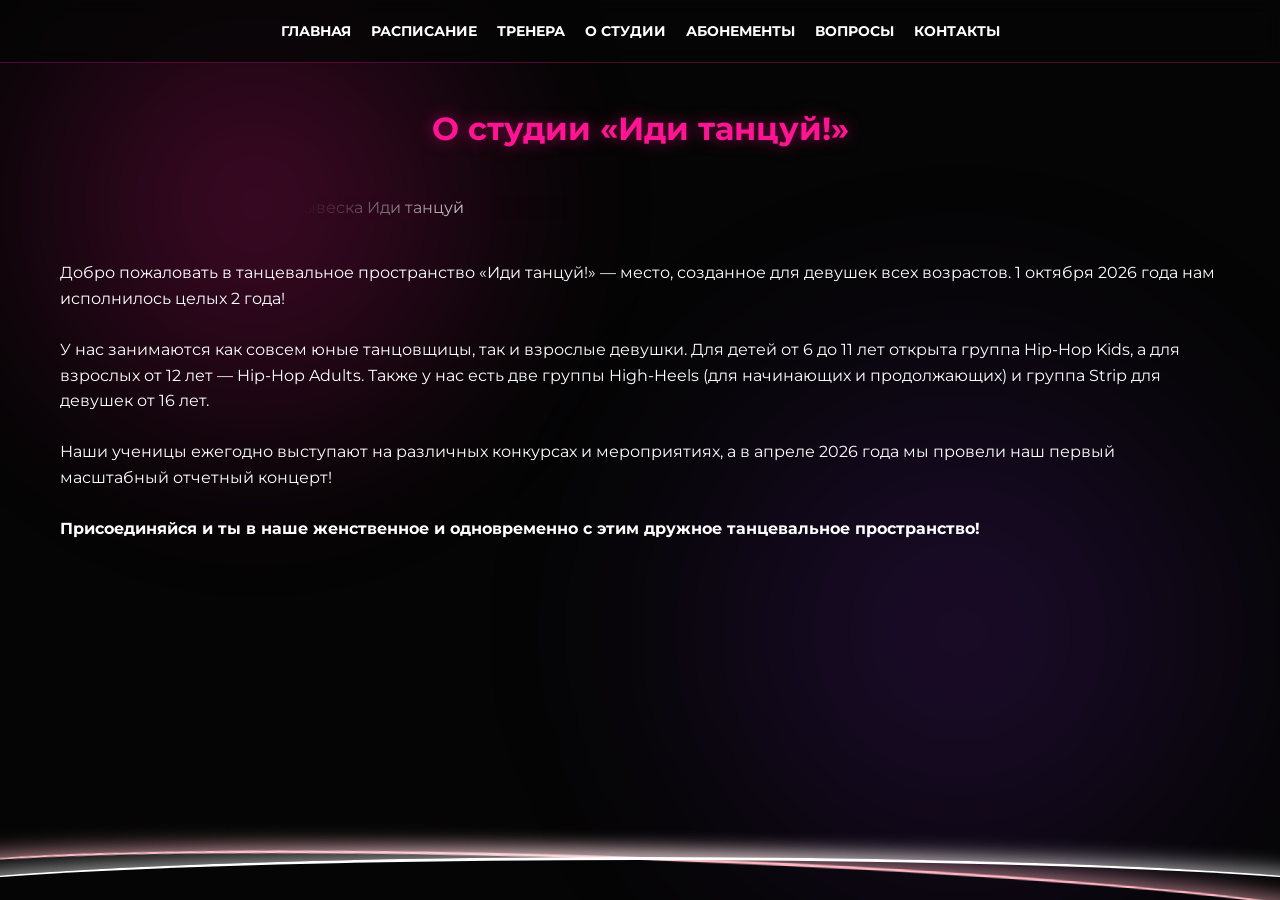
==== about.html @ 8e09febf "Добавлено фото на страницу О студии" ====
<!DOCTYPE html>
<html lang="ru">
<head>
    <meta charset="UTF-8">
    <meta name="viewport" content="width=device-width, initial-scale=1.0">
    <title>Иди танцуй! | О студии</title>
    <link rel="stylesheet" href="style.css">
</head>
<body>
    <nav>
        <a href="index.html">Главная</a>
        <a href="schedule.html">Расписание</a>
        <a href="trainers.html">Тренера</a>
        <a href="about.html">О студии</a>
        <a href="pricing.html">Абонементы</a>
       <a href="faq.html">Вопросы</a>
        <a href="contacts.html">Контакты</a>
    </nav>
    <div class="container">
                <h1>О студии «Иди танцуй!»</h1>
                <img src="images/neon.jpg" alt="Неоновая вывеска Иди танцуй" class="fading-image">
        <p>Добро пожаловать в танцевальное пространство «Иди танцуй!» — место, созданное для девушек всех возрастов. 1 октября 2026 года нам исполнилось целых 2 года!</p>
        <br>
        <p>У нас занимаются как совсем юные танцовщицы, так и взрослые девушки. Для детей от 6 до 11 лет открыта группа Hip-Hop Kids, а для взрослых от 12 лет — Hip-Hop Adults. Также у нас есть две группы High-Heels (для начинающих и продолжающих) и группа Strip для девушек от 16 лет.</p>
        <br>
        <p>Наши ученицы ежегодно выступают на различных конкурсах и мероприятиях, а в апреле 2026 года мы провели наш первый масштабный отчетный концерт!</p>
        <br>
        <p><strong>Присоединяйся и ты в наше женственное и одновременно с этим дружное танцевальное пространство!</strong></p>
</body>
</html>
---- style.css ----
/* Подключение шрифта */
@import url('https://fonts.googleapis.com/css2?family=Montserrat:wght@300;400;700&display=swap');

:root {
    --bg-color: #0a0a0a; /* Глубокий черный */
    --accent-color: #ff1493; /* Ярко-розовый */
    --text-color: #ffffff; /* Белый */
    --card-bg: #1a1a1a; /* Темно-серый для карточек */
}

* {
    margin: 0;
    padding: 0;
    box-sizing: border-box;
}

body {
    font-family: 'Montserrat', sans-serif;
    background-color: var(--bg-color);
    color: var(--text-color);
    line-height: 1.6;
}

/* Навигация */
nav {
    background-color: rgba(10, 10, 10, 0.95);
    padding: 20px;
    position: sticky;
    top: 0;
    z-index: 100;
    border-bottom: 1px solid var(--accent-color);
    display: flex;
    justify-content: center;
    gap: 20px;
    flex-wrap: wrap;
}

nav a {
    color: var(--text-color);
    text-decoration: none;
    font-weight: 700;
    text-transform: uppercase;
    font-size: 14px;
    transition: 0.3s;
}

nav a:hover {
    color: var(--accent-color);
}

/* Общие стили для контента */
.container {
    max-width: 1200px;
    margin: 0 auto;
    padding: 40px 20px;
}

h1, h2 {
    color: var(--accent-color);
    margin-bottom: 20px;
    text-align: center;
}

/* Кнопки */
.btn {
    display: inline-block;
    background-color: var(--accent-color);
    color: #fff;
    padding: 15px 30px;
    text-decoration: none;
    font-weight: bold;
    border-radius: 30px;
    transition: 0.3s;
    border: none;
    cursor: pointer;
    text-align: center;
}

.btn:hover {
    background-color: #fff;
    color: var(--accent-color);
    box-shadow: 0 0 15px var(--accent-color);
}

/* Карточки (для тренеров, FAQ) */
.card {
    background-color: var(--card-bg);
    border: 1px solid #333;
    border-radius: 10px;
    padding: 20px;
    margin-bottom: 20px;
    transition: 0.3s;
}

.card:hover {
    border-color: var(--accent-color);
    transform: translateY(-5px);
}

/* Таблицы */
table {
    width: 100%;
    border-collapse: collapse;
    margin-top: 20px;
    background-color: var(--card-bg);
    border-radius: 10px;
    overflow: hidden;
}

th, td {
    padding: 15px;
    text-align: center;
    border: 1px solid #333;
}

th {
    background-color: var(--accent-color);
    color: white;
}

/* Главная страница */
.hero {
    height: 80vh;
    display: flex;
    flex-direction: column;
    justify-content: center;
    align-items: center;
    text-align: center;
    padding: 20px;
}

.hero blockquote {
    font-size: 28px;
    font-style: italic;
    margin-bottom: 40px;
    max-width: 800px;
    border-left: 5px solid var(--accent-color);
    padding-left: 20px;
}
/* --- ДИНАМИЧЕСКИЙ НЕОНОВЫЙ ФОН (вместо линий) --- */

body {
    background-color: #050505; /* Очень темный, почти черный фон */
    position: relative;
    overflow-x: hidden;
}

/* Создаем два больших светящихся пятна на фоне */
body::before {
    content: '';
    position: fixed;
    top: -20%;
    left: -10%;
    width: 60vw;
    height: 60vw;
    background: radial-gradient(circle, rgba(255, 20, 147, 0.25) 0%, transparent 60%);
    border-radius: 50%;
    animation: floatOrb 15s infinite alternate ease-in-out;
    z-index: -1;
    pointer-events: none;
    filter: blur(60px);
}

body::after {
    content: '';
    position: fixed;
    bottom: -20%;
    right: -10%;
    width: 70vw;
    height: 70vw;
    background: radial-gradient(circle, rgba(138, 43, 226, 0.2) 0%, transparent 60%);
    border-radius: 50%;
    animation: floatOrb2 20s infinite alternate ease-in-out;
    z-index: -1;
    pointer-events: none;
    filter: blur(80px);
}

@keyframes floatOrb {
    0% { transform: translate(0, 0) scale(1); }
    100% { transform: translate(10%, 10%) scale(1.2); }
}

@keyframes floatOrb2 {
    0% { transform: translate(0, 0) scale(1); }
    100% { transform: translate(-10%, -10%) scale(1.3); }
}

/* --- УЛУЧШЕНИЕ ДИЗАЙНА --- */

/* Добавляем свечение и размытие навигации */
nav {
    background-color: rgba(5, 5, 5, 0.8) !important;
    backdrop-filter: blur(10px);
    border-bottom: 1px solid rgba(255, 20, 147, 0.3);
}

/* Делаем заголовки чуть более объемными */
h1, h2 {
    text-shadow: 0 0 15px rgba(255, 20, 147, 0.5);
}

/* Добавляем свечение карточкам (для тренеров и FAQ) */
.card {
    background: rgba(26, 26, 26, 0.6);
    backdrop-filter: blur(5px);
    border: 1px solid rgba(255, 20, 147, 0.2);
    box-shadow: 0 4px 20px rgba(0, 0, 0, 0.5);
}

.card:hover {
    border-color: #ff1493;
    box-shadow: 0 0 25px rgba(255, 20, 147, 0.4);
    background: rgba(26, 26, 26, 0.9);
}

/* Делаем таблицу чуть прозрачнее и добавляем свечение заголовкам */
table {
    background: rgba(26, 26, 26, 0.7);
    backdrop-filter: blur(5px);
    border: 1px solid rgba(255, 20, 147, 0.2);
}

th {
    background: linear-gradient(90deg, #ff1493, #8a2be2) !important;
}

/* --- НЕОНОВЫЙ ЗАГОЛОВОК --- */
.neon-title {
    font-size: clamp(2rem, 5vw, 4rem);
    font-weight: 900;
    color: #ffffff;
    text-align: center;
    text-transform: uppercase;
    text-shadow: 
        0 0 5px #fff,
        0 0 15px #ff1493,
        0 0 30px #ff1493,
        0 0 60px #8a2be2;
    animation: neonGlow 1.5s ease-in-out infinite alternate;
    margin-bottom: 30px;
    letter-spacing: 3px;
    font-family: 'Montserrat', sans-serif;
}

@keyframes neonGlow {
    0% { text-shadow: 0 0 5px #fff, 0 0 15px #ff1493, 0 0 30px #ff1493, 0 0 60px #8a2be2; }
    100% { text-shadow: 0 0 10px #fff, 0 0 25px #ff1493, 0 0 50px #ff1493, 0 0 80px #8a2be2; }
}
/* --- ИЗОГНУТЫЕ ЛИНИИ ВНИЗУ ВСЕХ СТРАНИЦ --- */
html {
    position: relative;
    min-height: 100%;
}

html::before {
    content: '';
    position: fixed;
    bottom: -40px;
    left: -10%;
    width: 120%;
    height: 80px;
    border-top: 3px solid #ffffff;
    border-radius: 50% 50% 0 0;
    box-shadow: 0 -5px 20px rgba(255, 255, 255, 0.6);
    pointer-events: none;
    z-index: 999;
}

html::after {
    content: '';
    position: fixed;
    bottom: -60px;
    left: -10%;
    width: 120%;
    height: 100px;
    border-top: 3px solid #ffb6c1; /* Светло-розовый */
    border-radius: 50% 50% 0 0;
    box-shadow: 0 -5px 20px rgba(255, 182, 193, 0.6);
    pointer-events: none;
    z-index: 998;
    transform: rotate(2deg);
}

/* --- ЭФФЕКТ РАСПЛЫВЧАТОГО ФОТО (для страницы О студии) --- */
.fading-image {
    width: 100%;
    max-width: 900px;
    display: block;
    margin: 40px auto;
    /* Делаем края фото прозрачными, чтобы оно плавно переходило в фон */
    -webkit-mask-image: radial-gradient(circle, black 30%, transparent 75%);
    mask-image: radial-gradient(circle, black 30%, transparent 75%);
    /* Добавляем свечение вокруг фото */
    filter: drop-shadow(0 0 40px rgba(255, 20, 147, 0.8)) drop-shadow(0 0 80px rgba(138, 43, 226, 0.5));
}

/* --- ОФОРМЛЕНИЕ ФУТЕРА  --- */
.site-footer {
    background-color: rgba(10, 10, 10, 0.95);
    border-top: 1px solid rgba(255, 20, 147, 0.3);
    padding: 60px 20px 40px;
    margin-top: 80px;
    color: #fff;
    position: relative;
    z-index: 10;
}

.footer-content {
    max-width: 1200px;
    margin: 0 auto;
    display: flex;
    flex-wrap: wrap;
    justify-content: space-between;
    gap: 40px;
}

.footer-brand h2 {
    font-size: 28px;
    color: #ff1493;
    text-shadow: 0 0 10px rgba(255, 20, 147, 0.5);
    margin-bottom: 20px;
}

.footer-brand p {
    font-size: 14px;
    color: #888;
    margin-top: 20px;
}

.social-icons {
    display: flex;
    gap: 15px;
    margin-bottom: 20px;
}

.social-icons a {
    display: flex;
    align-items: center;
    justify-content: center;
    width: 40px;
    height: 40px;
    background-color: #1a1a1a;
    border: 1px solid rgba(255, 20, 147, 0.5);
    border-radius: 50%;
    color: #fff;
    text-decoration: none;
    font-size: 18px;
    transition: 0.3s;
}

.social-icons a:hover {
    background-color: #ff1493;
    box-shadow: 0 0 15px #ff1493;
    transform: translateY(-3px);
}

.footer-links {
    display: flex;
    flex-wrap: wrap;
    gap: 60px;
}

.footer-links h3 {
    font-size: 16px;
    text-transform: uppercase;
    letter-spacing: 1px;
    margin-bottom: 20px;
    color: #fff;
    border-bottom: 2px solid #ff1493;
    display: inline-block;
    padding-bottom: 5px;
}

.footer-links a {
    display: block;
    color: #aaa;
    text-decoration: none;
    margin-bottom: 12px;
    font-size: 14px;
    transition: 0.3s;
}

.footer-links a:hover {
    color: #ff1493;
    padding-left: 5px;
}

/* --- АНИМАЦИЯ ЛИНИИ ОТ ТОЧКИ А ДО ТОЧКИ Б (для контактов) --- */
.line-animation-container {
    width: 100%;
    max-width: 400px;
    height: 2px;
    background-color: #333;
    position: relative;
    margin: 30px 0 10px;
    overflow: hidden;
    border-radius: 2px;
}

.line-animation-container::after {
    content: '';
    position: absolute;
    top: 0;
    left: -100%;
    width: 100%;
    height: 100%;
    background: linear-gradient(90deg, transparent, #ffffff, #ff1493, transparent);
    animation: runLine 2.5s linear infinite;
}

@keyframes runLine {
    0% { left: -100%; }
    100% { left: 100%; }
}
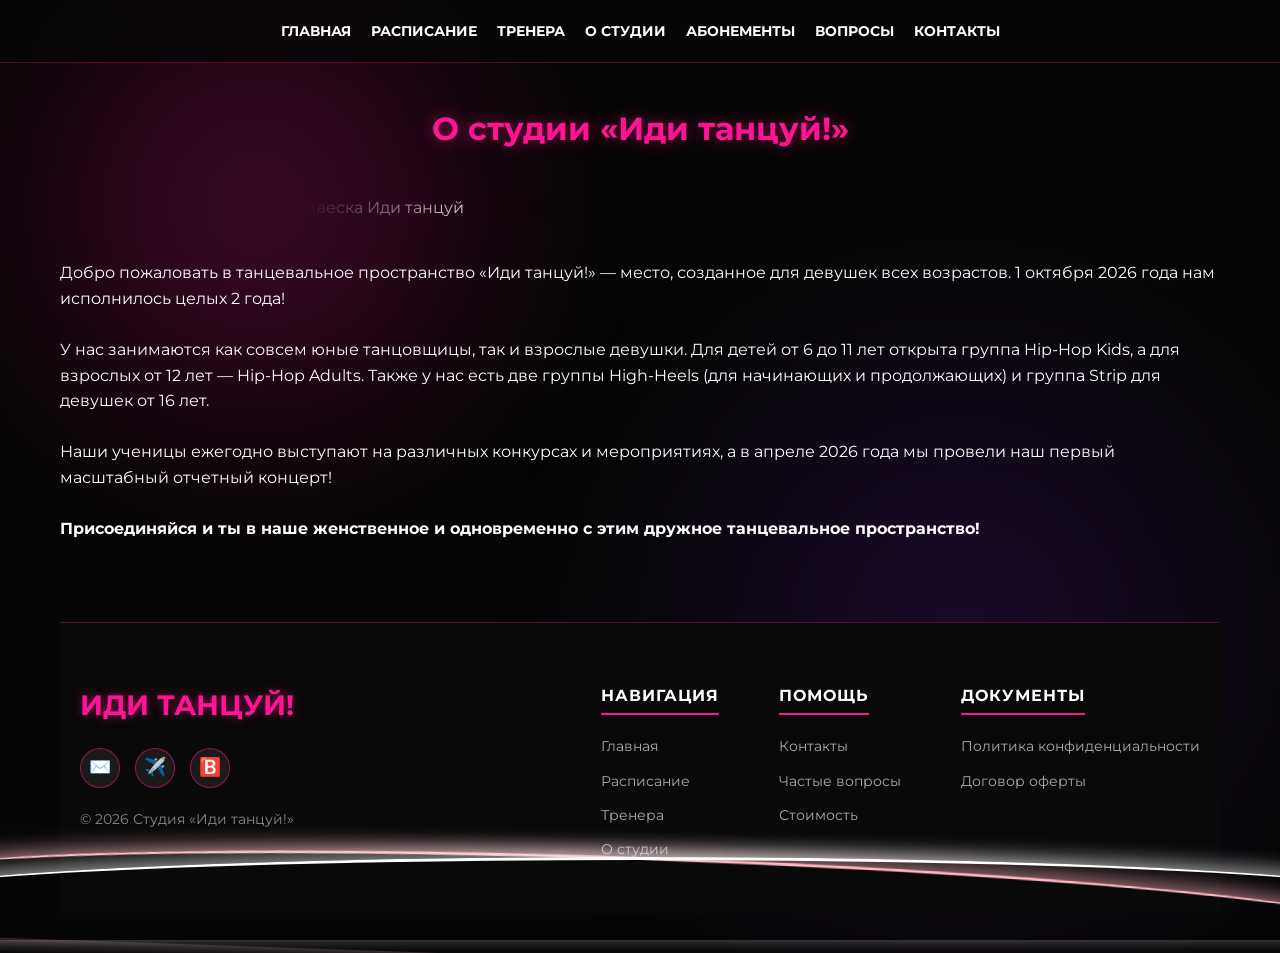
==== commit 658ba4a6: "Update about.html" ====
--- a/about.html
+++ b/about.html
@@ -26,5 +26,38 @@
         <p>Наши ученицы ежегодно выступают на различных конкурсах и мероприятиях, а в апреле 2026 года мы провели наш первый масштабный отчетный концерт!</p>
         <br>
         <p><strong>Присоединяйся и ты в наше женственное и одновременно с этим дружное танцевальное пространство!</strong></p>
+    <footer class="site-footer">
+        <div class="footer-content">
+            <div class="footer-brand">
+                <h2>ИДИ ТАНЦУЙ!</h2>
+                <div class="social-icons">
+                    <a href="mailto:info@example.com" title="Email">✉️</a>
+                    <a href="https://t.me/ваш_ник" title="Telegram">✈️</a>
+                    <a href="https://vk.ru/go.dancing" title="VK">🅱️</a>
+                </div>
+                <p>© 2026 Студия «Иди танцуй!»</p>
+            </div>
+            <div class="footer-links">
+                <div>
+                    <h3>Навигация</h3>
+                    <a href="index.html">Главная</a>
+                    <a href="schedule.html">Расписание</a>
+                    <a href="trainers.html">Тренера</a>
+                    <a href="about.html">О студии</a>
+                </div>
+                <div>
+                    <h3>Помощь</h3>
+                    <a href="contacts.html">Контакты</a>
+                    <a href="faq.html">Частые вопросы</a>
+                    <a href="pricing.html">Стоимость</a>
+                </div>
+                <div>
+                    <h3>Документы</h3>
+                    <a href="#">Политика конфиденциальности</a>
+                    <a href="#">Договор оферты</a>
+                </div>
+            </div>
+        </div>
+    </footer>
 </body>
 </html>
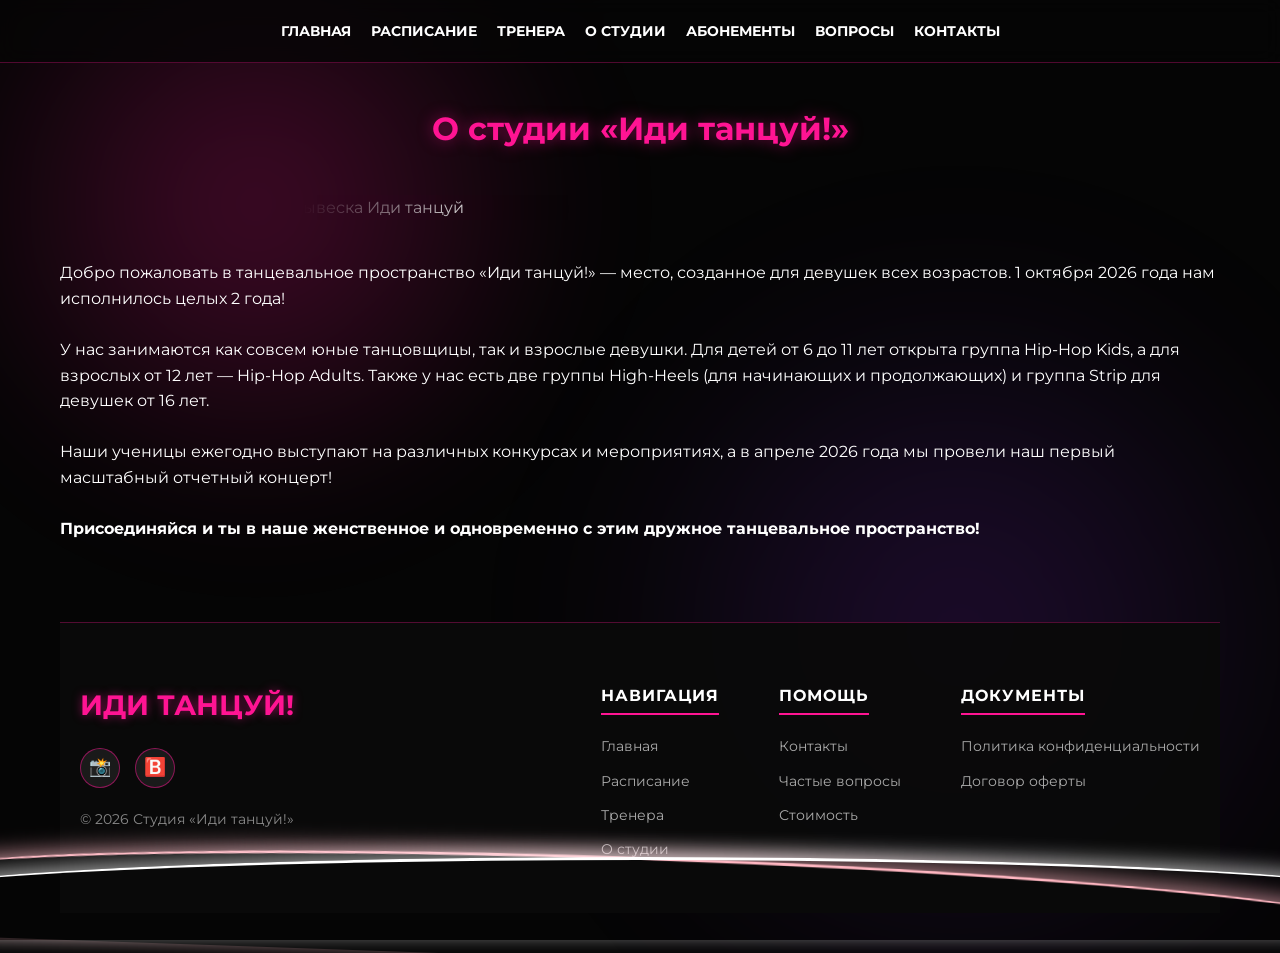
==== commit 19238e61: "Update about.html" ====
--- a/about.html
+++ b/about.html
@@ -26,14 +26,13 @@
         <p>Наши ученицы ежегодно выступают на различных конкурсах и мероприятиях, а в апреле 2026 года мы провели наш первый масштабный отчетный концерт!</p>
         <br>
         <p><strong>Присоединяйся и ты в наше женственное и одновременно с этим дружное танцевальное пространство!</strong></p>
-    <footer class="site-footer">
+        <footer class="site-footer">
         <div class="footer-content">
             <div class="footer-brand">
                 <h2>ИДИ ТАНЦУЙ!</h2>
                 <div class="social-icons">
-                    <a href="mailto:info@example.com" title="Email">✉️</a>
-                    <a href="https://t.me/ваш_ник" title="Telegram">✈️</a>
-                    <a href="https://vk.ru/go.dancing" title="VK">🅱️</a>
+                    <a href="https://instagram.com/go.dancing.perm" title="Instagram" target="_blank">📸</a>
+                    <a href="https://vk.ru/go.dancing" title="VK" target="_blank">🅱️</a>
                 </div>
                 <p>© 2026 Студия «Иди танцуй!»</p>
             </div>
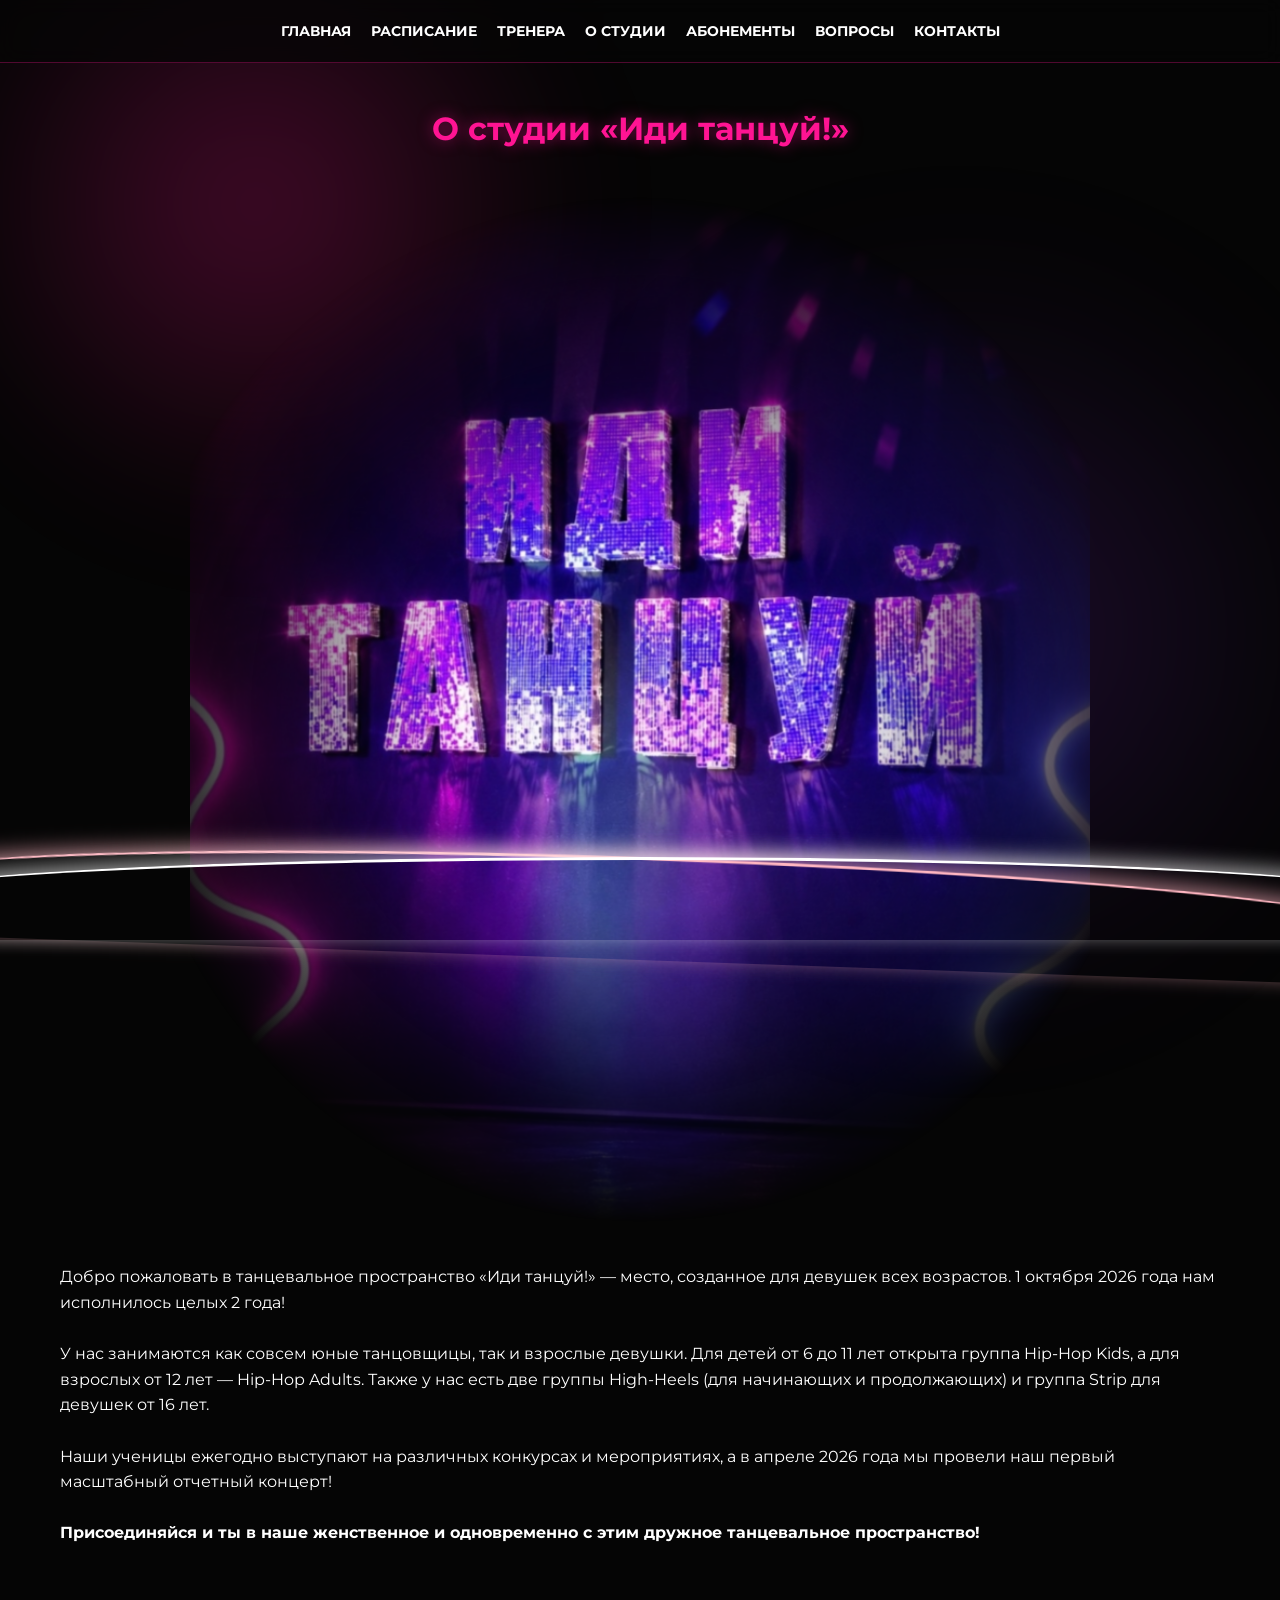
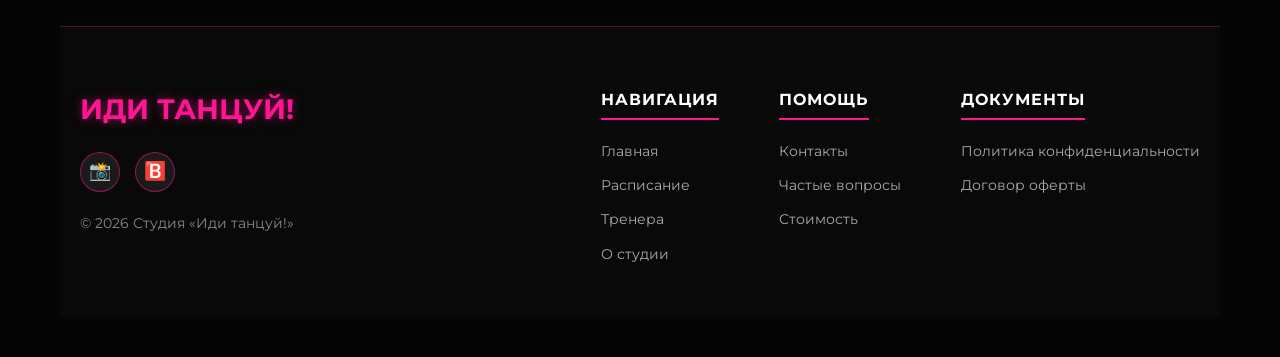
==== commit d0e2e980: "Update about.html" ====
--- a/about.html
+++ b/about.html
@@ -18,7 +18,7 @@
     </nav>
     <div class="container">
                 <h1>О студии «Иди танцуй!»</h1>
-                <img src="images/neon.jpg" alt="Неоновая вывеска Иди танцуй" class="fading-image">
+                <img src="images/neon.png" alt="Неоновая вывеска Иди танцуй" class="fading-image">
         <p>Добро пожаловать в танцевальное пространство «Иди танцуй!» — место, созданное для девушек всех возрастов. 1 октября 2026 года нам исполнилось целых 2 года!</p>
         <br>
         <p>У нас занимаются как совсем юные танцовщицы, так и взрослые девушки. Для детей от 6 до 11 лет открыта группа Hip-Hop Kids, а для взрослых от 12 лет — Hip-Hop Adults. Также у нас есть две группы High-Heels (для начинающих и продолжающих) и группа Strip для девушек от 16 лет.</p>
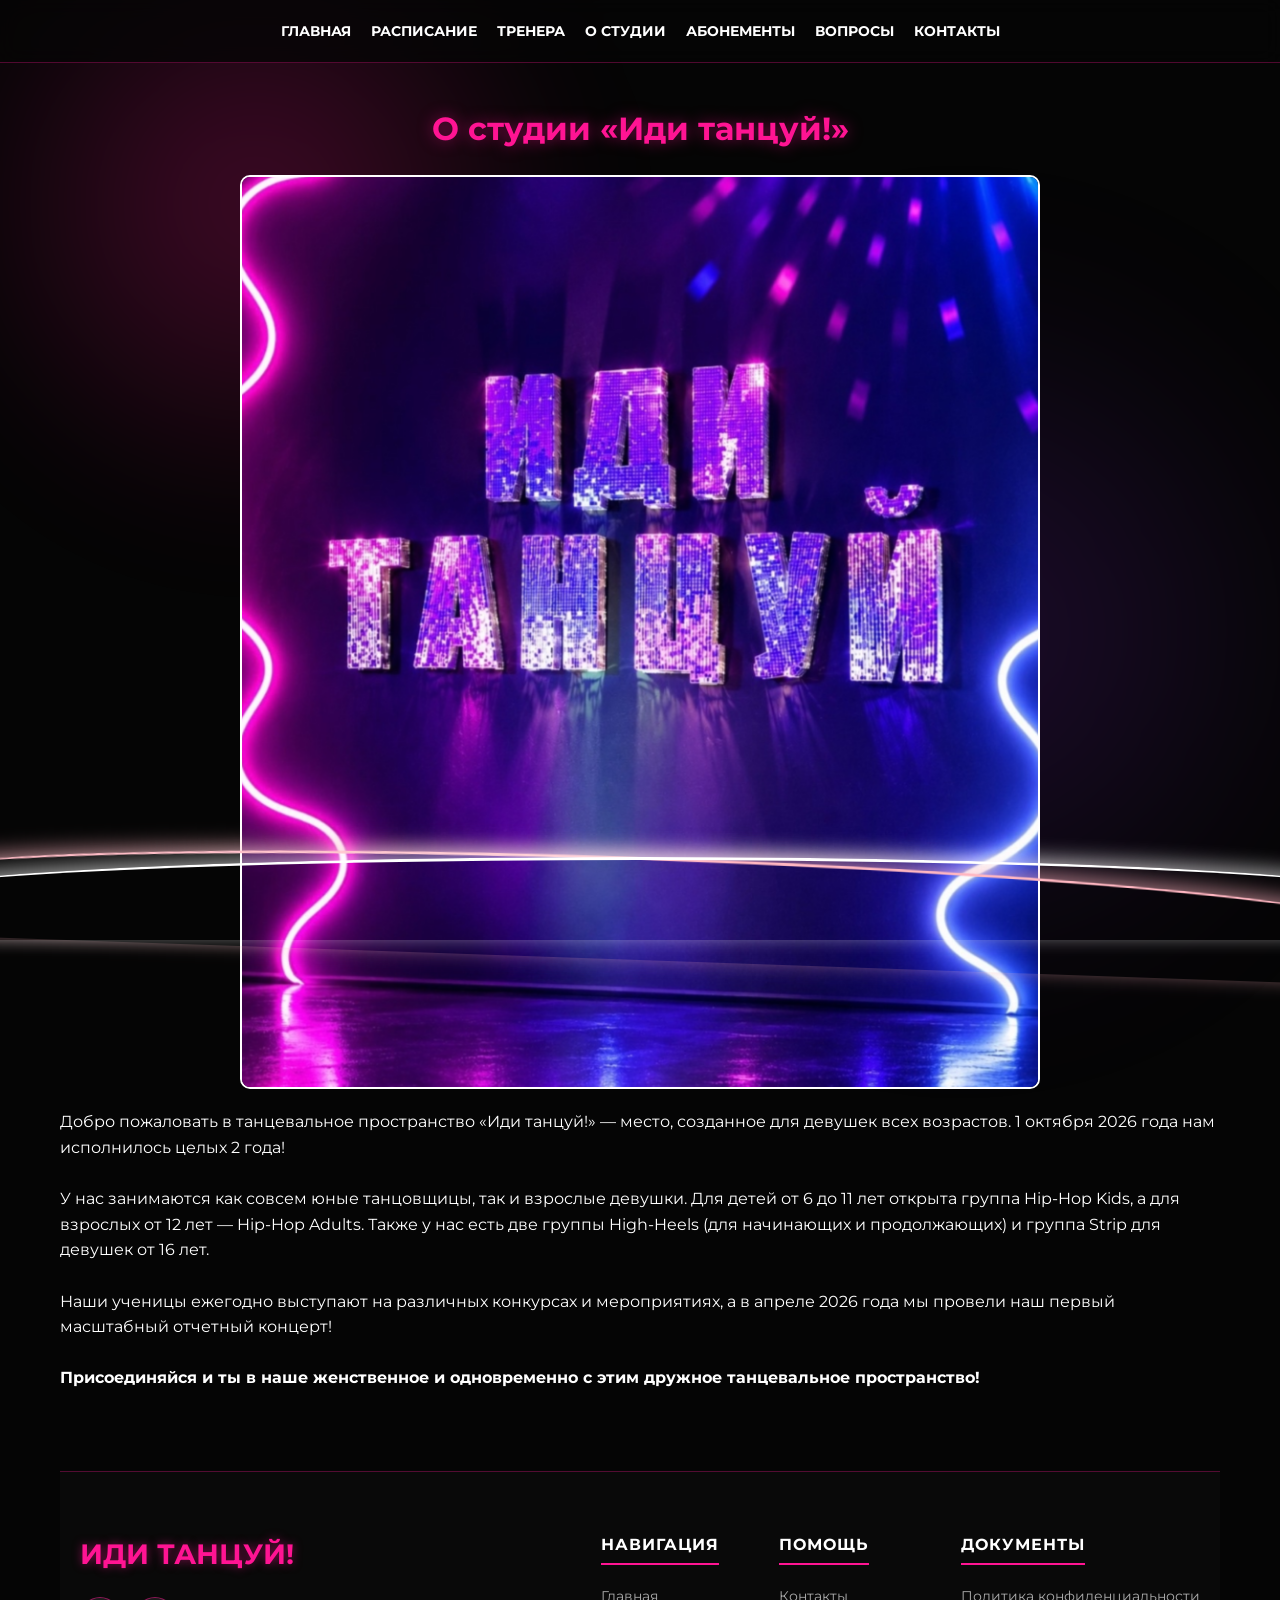
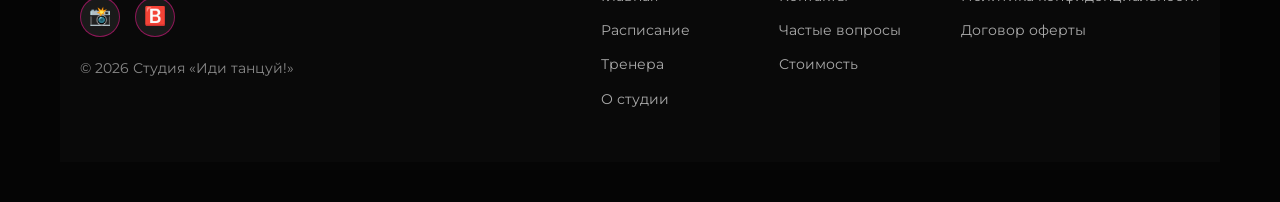
==== commit c376e5c9: "Update about.html" ====
--- a/about.html
+++ b/about.html
@@ -18,7 +18,7 @@
     </nav>
     <div class="container">
                 <h1>О студии «Иди танцуй!»</h1>
-                <img src="images/neon.png" alt="Неоновая вывеска Иди танцуй" class="fading-image">
+                <img src="images/neon.png" alt="Неоновая вывеска Иди танцуй" style="width: 100%; max-width: 800px; display: block; margin: 20px auto; border: 2px solid white; border-radius: 10px;">
         <p>Добро пожаловать в танцевальное пространство «Иди танцуй!» — место, созданное для девушек всех возрастов. 1 октября 2026 года нам исполнилось целых 2 года!</p>
         <br>
         <p>У нас занимаются как совсем юные танцовщицы, так и взрослые девушки. Для детей от 6 до 11 лет открыта группа Hip-Hop Kids, а для взрослых от 12 лет — Hip-Hop Adults. Также у нас есть две группы High-Heels (для начинающих и продолжающих) и группа Strip для девушек от 16 лет.</p>
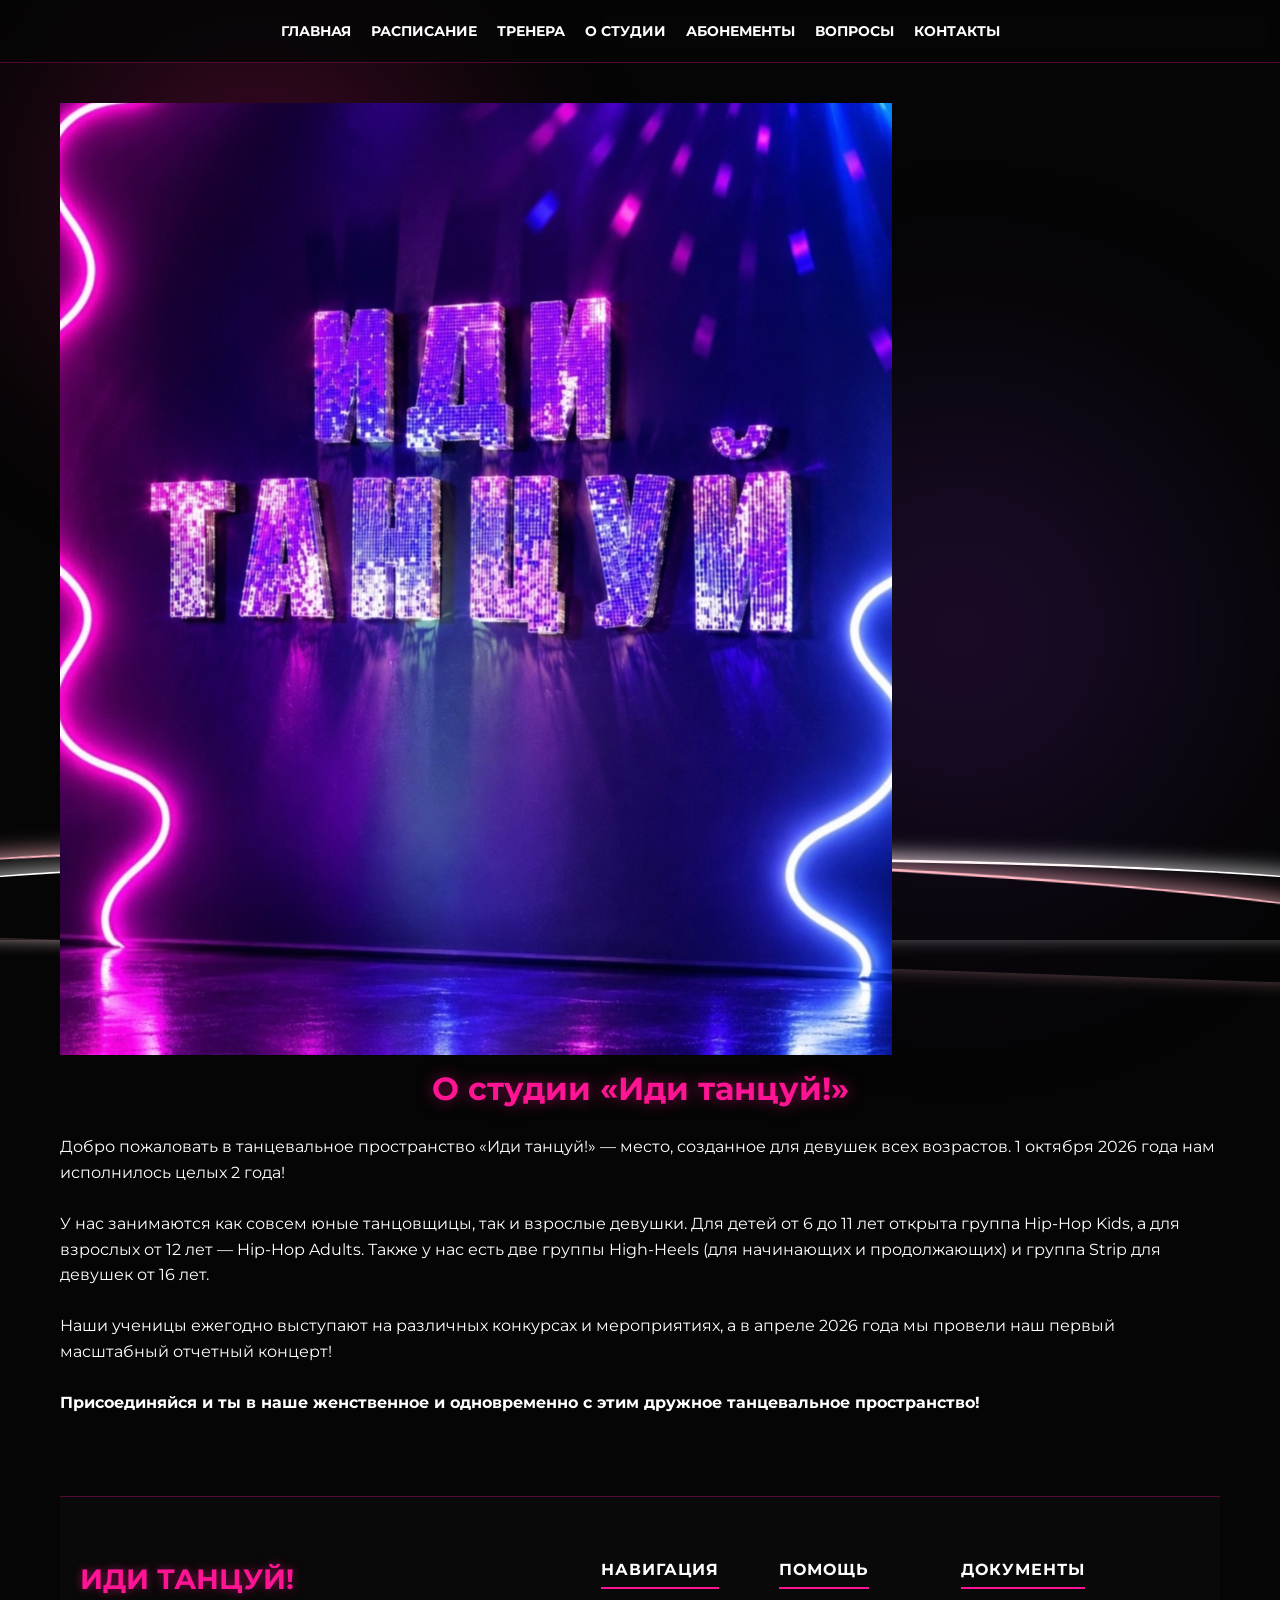
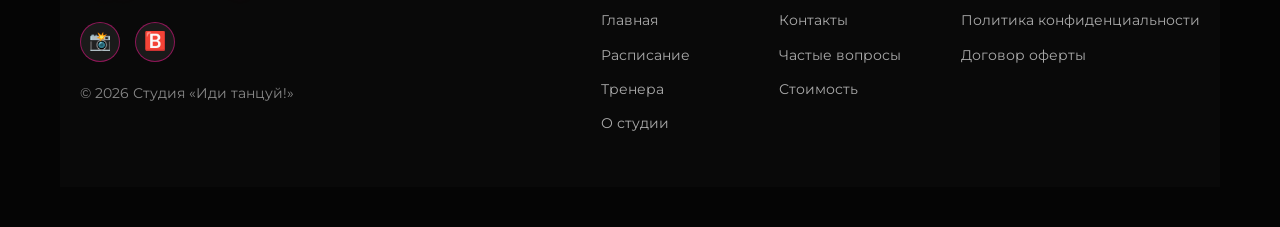
==== commit 7c2f32ee: "Update about.html" ====
--- a/about.html
+++ b/about.html
@@ -17,8 +17,8 @@
         <a href="contacts.html">Контакты</a>
     </nav>
     <div class="container">
-                <h1>О студии «Иди танцуй!»</h1>
-                <img src="images/neon.png" alt="Неоновая вывеска Иди танцуй" style="width: 100%; max-width: 800px; display: block; margin: 20px auto; border: 2px solid white; border-radius: 10px;">
+                <img src="images/neon.png" alt="Фон о студии" class="bg-studio-image">
+        <h1>О студии «Иди танцуй!»</h1>     
         <p>Добро пожаловать в танцевальное пространство «Иди танцуй!» — место, созданное для девушек всех возрастов. 1 октября 2026 года нам исполнилось целых 2 года!</p>
         <br>
         <p>У нас занимаются как совсем юные танцовщицы, так и взрослые девушки. Для детей от 6 до 11 лет открыта группа Hip-Hop Kids, а для взрослых от 12 лет — Hip-Hop Adults. Также у нас есть две группы High-Heels (для начинающих и продолжающих) и группа Strip для девушек от 16 лет.</p>
--- a/style.css
+++ b/style.css
@@ -264,7 +264,7 @@
     border-radius: 50% 50% 0 0;
     box-shadow: 0 -5px 20px rgba(255, 255, 255, 0.6);
     pointer-events: none;
-    z-index: 999;
+    z-index: 1;
 }
 
 html::after {
@@ -278,10 +278,14 @@
     border-radius: 50% 50% 0 0;
     box-shadow: 0 -5px 20px rgba(255, 182, 193, 0.6);
     pointer-events: none;
-    z-index: 998;
+    z-index: 1;
     transform: rotate(2deg);
 }
-
+/* Поднимаем текст выше линий */
+.container, .site-footer {
+    position: relative;
+    z-index: 10;
+}
 /* --- ЭФФЕКТ РАСПЛЫВЧАТОГО ФОТО (для страницы О студии) --- */
 .fading-image {
     width: 100%;
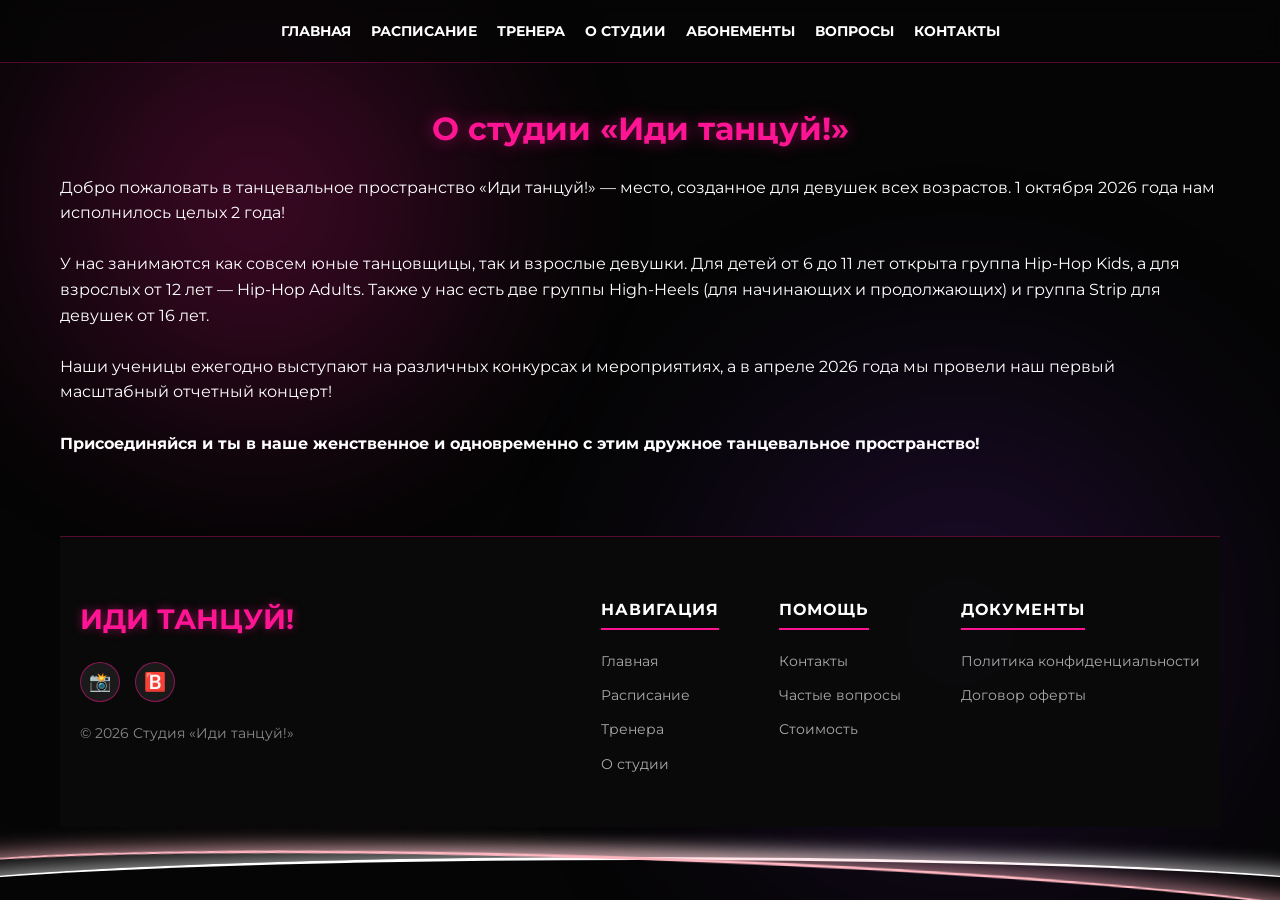
==== commit a5e0cd0d: "Update about.html" ====
--- a/about.html
+++ b/about.html
@@ -16,8 +16,7 @@
        <a href="faq.html">Вопросы</a>
         <a href="contacts.html">Контакты</a>
     </nav>
-    <div class="container">
-                <img src="images/neon.png" alt="Фон о студии" class="bg-studio-image">
+    <div class="container about-page">
         <h1>О студии «Иди танцуй!»</h1>     
         <p>Добро пожаловать в танцевальное пространство «Иди танцуй!» — место, созданное для девушек всех возрастов. 1 октября 2026 года нам исполнилось целых 2 года!</p>
         <br>
--- a/style.css
+++ b/style.css
@@ -417,3 +417,39 @@
     0% { left: -100%; }
     100% { left: 100%; }
 }
+/* --- СТИЛИ ДЛЯ ФОНОВОГО ФОТО НА СТРАНИЦЕ "О СТУДИИ" --- */
+
+/* Делаем контейнер относительным, чтобы фото позиционировалось внутри него */
+.container {
+    position: relative;
+    overflow: hidden; /* Чтобы фото не вылезало за пределы блока */
+}
+
+/* Настройки самого фонового фото */
+.bg-studio-image {
+    position: absolute;
+    top: 50%;
+    left: 50%;
+    transform: translate(-50%, -50%); /* Центрируем фото */
+    width: 100%;
+    max-width: 900px;
+    opacity: 0.15; /* Делаем его полупрозрачным (15% видимости) */
+    z-index: 0; /* Отправляем на самый задний план */
+    pointer-events: none; /* Чтобы фото не мешало выделять текст и кликать по ссылкам */
+    filter: blur(1px); /* Легкое размытие для мягкости */
+    
+    /* Эффект плавного растворения по краям */
+    -webkit-mask-image: radial-gradient(circle, black 20%, transparent 70%);
+    mask-image: radial-gradient(circle, black 20%, transparent 70%);
+}
+
+/* Поднимаем весь текст в контейнере выше фонового фото */
+.container h1, 
+.container h2, 
+.container p, 
+.container ul, 
+.container table, 
+.container .card {
+    position: relative;
+    z-index: 1; /* Текст будет поверх фона */
+}
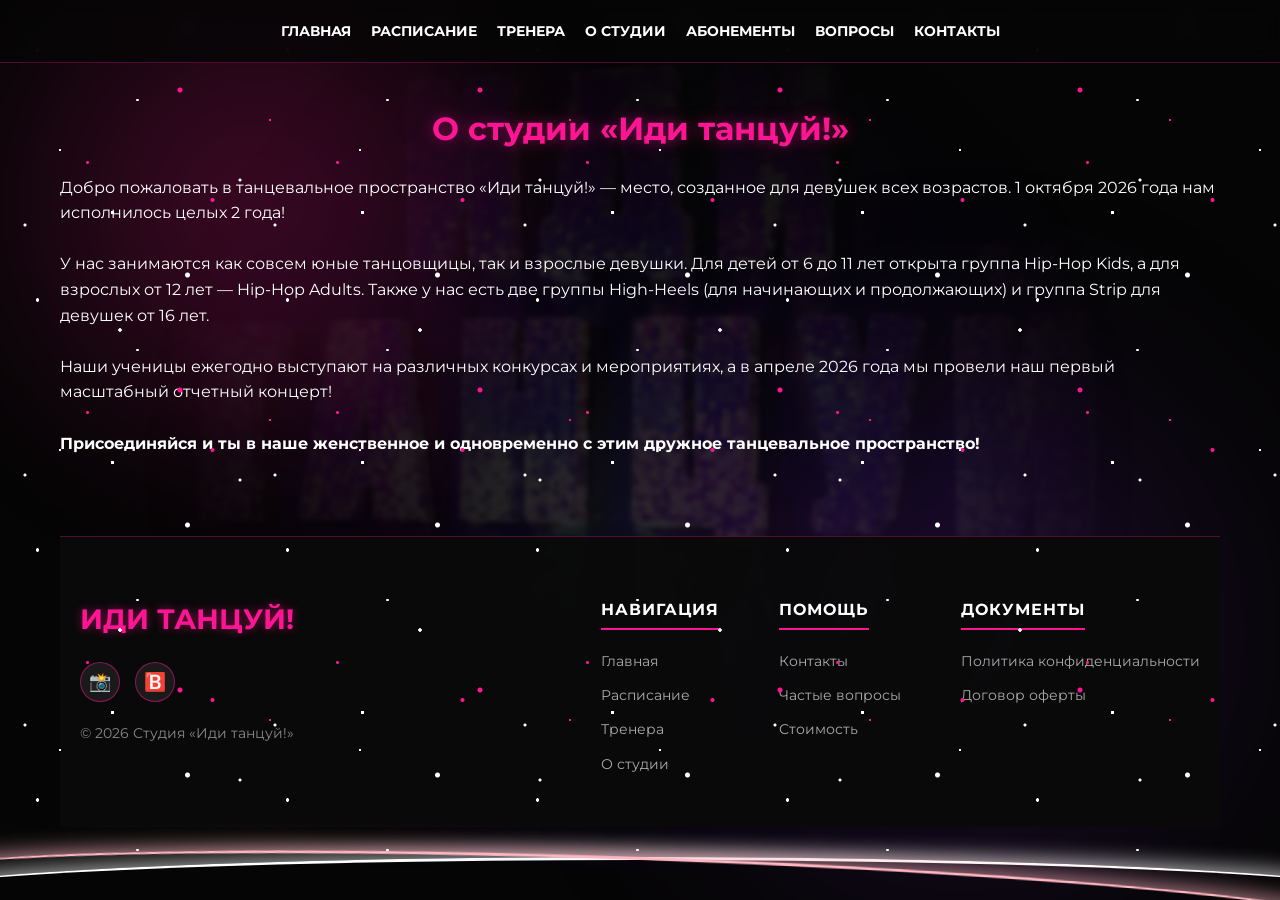
==== commit 41cbaac0: "Update about.html" ====
--- a/about.html
+++ b/about.html
@@ -7,6 +7,7 @@
     <link rel="stylesheet" href="style.css">
 </head>
 <body>
+    <div class="sparkles"></div>
     <nav>
         <a href="index.html">Главная</a>
         <a href="schedule.html">Расписание</a>
--- a/style.css
+++ b/style.css
@@ -417,39 +417,125 @@
     0% { left: -100%; }
     100% { left: 100%; }
 }
-/* --- СТИЛИ ДЛЯ ФОНОВОГО ФОТО НА СТРАНИЦЕ "О СТУДИИ" --- */
-
-/* Делаем контейнер относительным, чтобы фото позиционировалось внутри него */
-.container {
+/* --- ФОНОВОЕ ФОТО НА СТРАНИЦЕ "О СТУДИИ" (надежный способ) --- */
+.about-page {
     position: relative;
-    overflow: hidden; /* Чтобы фото не вылезало за пределы блока */
-}
-
-/* Настройки самого фонового фото */
-.bg-studio-image {
+    z-index: 1; /* Контейнер находится выше фона body */
+}
+
+.about-page::before {
+    content: '';
     position: absolute;
-    top: 50%;
-    left: 50%;
-    transform: translate(-50%, -50%); /* Центрируем фото */
+    top: 0;
+    left: 0;
     width: 100%;
-    max-width: 900px;
-    opacity: 0.15; /* Делаем его полупрозрачным (15% видимости) */
-    z-index: 0; /* Отправляем на самый задний план */
-    pointer-events: none; /* Чтобы фото не мешало выделять текст и кликать по ссылкам */
-    filter: blur(1px); /* Легкое размытие для мягкости */
+    height: 100%;
+    background-image: url('images/neon.png');
+    background-size: cover;
+    background-position: center;
+    background-repeat: no-repeat;
+    opacity: 0.15; /* Прозрачность 15% */
+    filter: blur(2px); /* Легкое размытие */
+    z-index: -1; /* Фото уходит на задний план внутри контейнера */
+    pointer-events: none; /* Клики проходят сквозь фото */
+    -webkit-mask-image: radial-gradient(circle, black 10%, transparent 70%);
+    mask-image: radial-gradient(circle, black 10%, transparent 70%);
+}
+/* --- СТИЛИ ДЛЯ ТРЕНЕРОВ (Grid-сетка) --- */
+.trainer-card {
+    display: grid !important;
+    grid-template-columns: 300px 1fr !important; /* Фото 300px, текст - всё остальное */
+    gap: 40px !important;
+    align-items: center !important;
+    background: rgba(26, 26, 26, 0.8) !important;
+    border: 1px solid rgba(255, 20, 147, 0.3) !important;
+    border-radius: 15px !important;
+    padding: 30px !important;
+    margin-bottom: 30px !important;
+}
+
+.trainer-image {
+    display: flex !important;
+    justify-content: center !important;
+    align-items: center !important;
+}
+
+.trainer-image img {
+    width: 100% !important;
+    max-width: 250px !important;
+    height: auto !important;
+    object-fit: contain !important;
     
-    /* Эффект плавного растворения по краям */
-    -webkit-mask-image: radial-gradient(circle, black 20%, transparent 70%);
-    mask-image: radial-gradient(circle, black 20%, transparent 70%);
-}
-
-/* Поднимаем весь текст в контейнере выше фонового фото */
-.container h1, 
-.container h2, 
-.container p, 
-.container ul, 
-.container table, 
-.container .card {
-    position: relative;
-    z-index: 1; /* Текст будет поверх фона */
-}
+    /* ВОЗВРАЩАЕМ МАГИЮ, которая растворяет белый фон */
+    mix-blend-mode: multiply !important; 
+    
+    /* Оставляем свечение */
+    filter: drop-shadow(0 0 20px rgba(255, 20, 147, 0.6)) contrast(1.1) !important;
+}
+
+.trainer-info {
+    text-align: left !important;
+}
+
+.trainer-info h2 {
+    text-align: left !important;
+    margin-bottom: 10px !important;
+    color: #ff1493 !important;
+}
+
+/* Адаптация для телефонов */
+@media (max-width: 768px) {
+    .trainer-card {
+        grid-template-columns: 1fr !important; /* На телефоне фото сверху */
+        text-align: center !important;
+    }
+    .trainer-info, .trainer-info h2 {
+        text-align: center !important;
+    }
+}
+/* --- ЭФФЕКТ МЕРЦАЮЩИХ БЛЕСТОК --- */
+.sparkles {
+    position: fixed;
+    top: 0;
+    left: 0;
+    width: 100vw;
+    height: 100vh;
+    pointer-events: none; /* Чтобы блестки не мешали кликать по кнопкам */
+    z-index: 99; /* Слой поверх фона, но под навигацией */
+    
+    /* Создаем два слоя блесток разного размера и цвета */
+    background-image: 
+        radial-gradient(circle at 15% 20%, white 1.5px, transparent 2px),
+        radial-gradient(circle at 35% 65%, #ff1493 1px, transparent 2px),
+        radial-gradient(circle at 55% 40%, white 1px, transparent 1.5px),
+        radial-gradient(circle at 75% 10%, white 2px, transparent 3px),
+        radial-gradient(circle at 85% 80%, #ff1493 1.5px, transparent 2.5px),
+        radial-gradient(circle at 10% 90%, white 1px, transparent 2px),
+        radial-gradient(circle at 45% 85%, white 1.5px, transparent 2px);
+    background-size: 250px 250px; /* Расстояние между блестками */
+    
+    /* Анимация мерцания */
+    animation: glitterPulse 3s infinite alternate;
+}
+
+/* Второй слой блесток для объема (движется с другой скоростью) */
+.sparkles::after {
+    content: '';
+    position: absolute;
+    top: 0; left: 0; width: 100%; height: 100%;
+    background-image: 
+        radial-gradient(circle at 20% 50%, white 1px, transparent 1.5px),
+        radial-gradient(circle at 60% 30%, #ff1493 2px, transparent 3px),
+        radial-gradient(circle at 80% 60%, white 1px, transparent 2px),
+        radial-gradient(circle at 40% 10%, white 1.5px, transparent 2px),
+        radial-gradient(circle at 90% 40%, #ff1493 1px, transparent 1.5px);
+    background-size: 300px 300px;
+    animation: glitterPulse 4s infinite alternate-reverse;
+}
+
+/* Сама анимация переливания */
+@keyframes glitterPulse {
+    0% { opacity: 0.2; filter: brightness(1); }
+    50% { opacity: 1; filter: brightness(1.5) drop-shadow(0 0 5px rgba(255,255,255,0.8)); }
+    100% { opacity: 0.2; filter: brightness(1); }
+}
